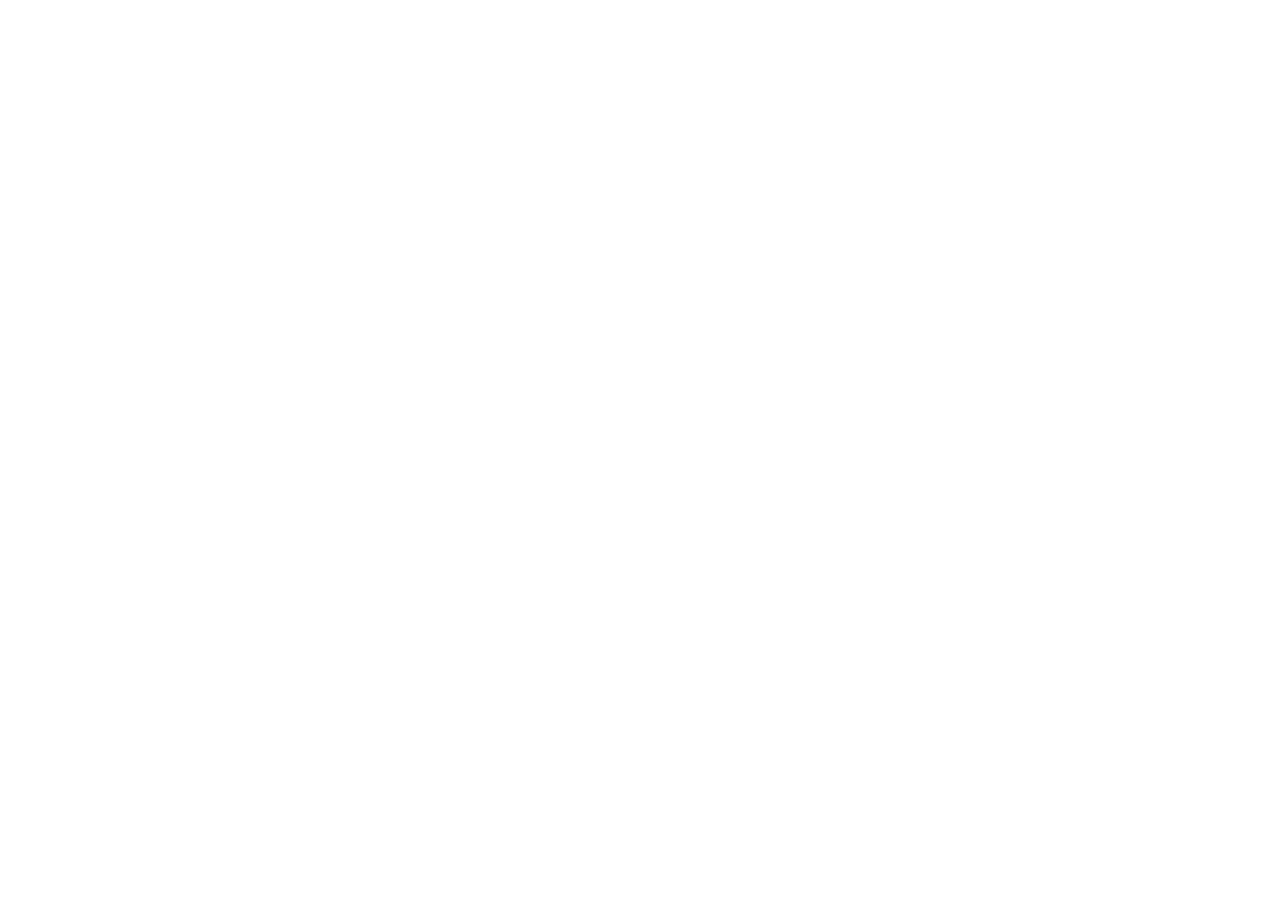
==== index.html @ f2eef537 "1st lesson" ====
<!DOCTYPE html>
<html lang="en">
  <head>
    <meta charset="UTF-8" />
    <meta name="viewport" content="width=device-width, initial-scale=1.0" />
    <title>Document</title>
    <script src="./app.js"></script>
  </head>
  <body></body>
</html>
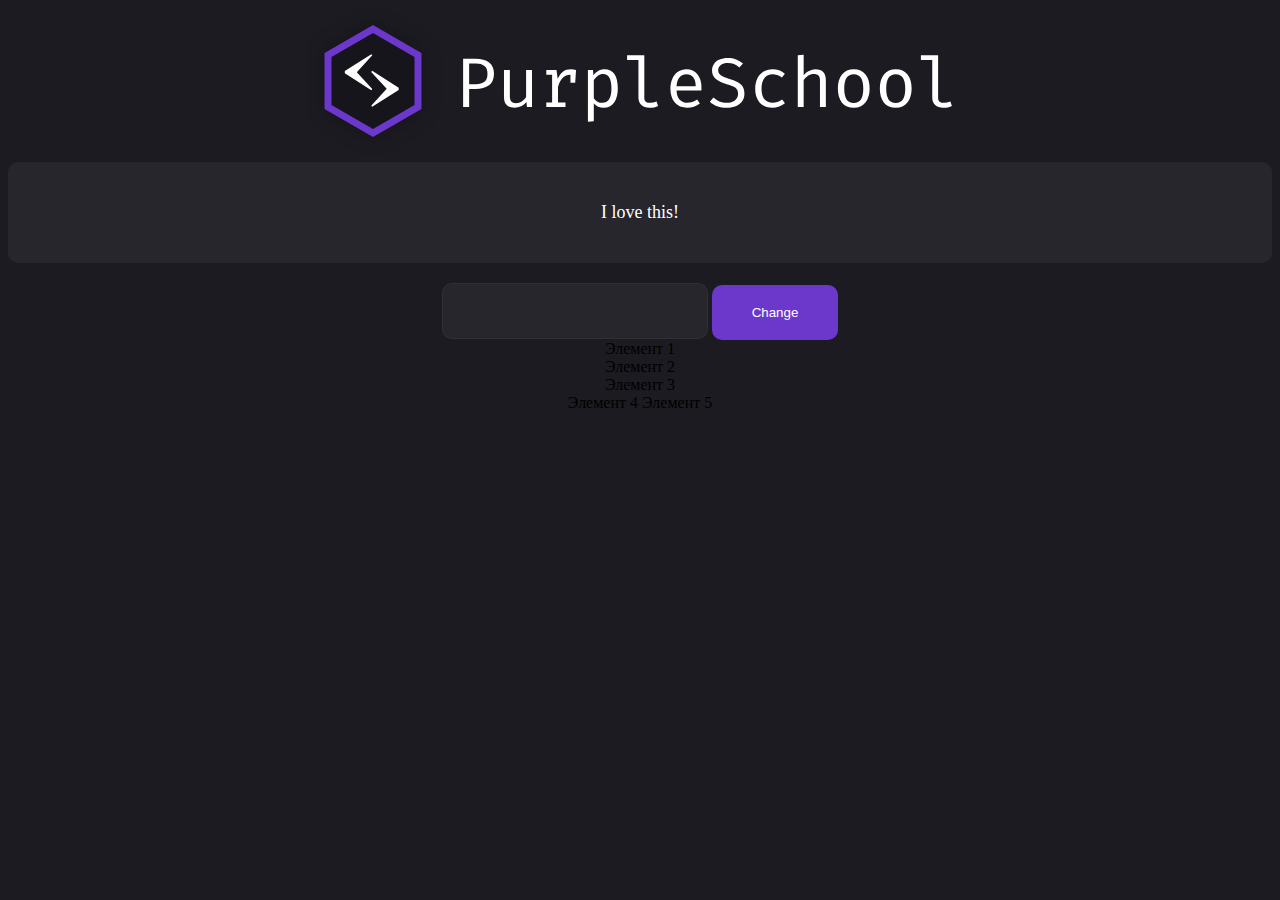
==== commit 2c256e35: "dom" ====
--- a/index.html
+++ b/index.html
@@ -2,9 +2,29 @@
 <html lang="en">
   <head>
     <meta charset="UTF-8" />
+    <meta http-equiv="X-UA-Compatible" content="IE=edge" />
     <meta name="viewport" content="width=device-width, initial-scale=1.0" />
     <title>Document</title>
+    <link rel="stylesheet" href="/styles.css" />
+  </head>
+  <body style="background-color: #1c1b21; text-align: center">
+    <img src="./logo.svg" alt="" />
+    <div class="panel">I love this!</div>
+    <input class="input" />
+    <button class="button">Change</button>
+    <div class="notification notification_hidden">Changed!</div>
+    <div class="one">
+      <span>Элемент 1</span>
+    </div>
+    <div class="one">
+      <span>Элемент 2</span>
+    </div>
+    <div id="two">Элемент 3</div>
+    <div>
+      <span user-id="4">Элемент 4</span>
+      <span user-id="5">Элемент 5</span>
+    </div>
+    <script src="./indexDom.js"></script>
     <script src="./app.js"></script>
-  </head>
-  <body></body>
+  </body>
 </html>
--- a/styles.css
+++ b/styles.css
@@ -0,0 +1,51 @@
+.panel {
+  font-size: 18px;
+  color: white;
+  background: rgba(255, 255, 255, 0.05);
+  border-radius: 10px;
+  padding: 40px;
+  margin-bottom: 20px;
+}
+
+.button {
+  display: inline-flex;
+  align-items: center;
+  justify-content: center;
+  box-sizing: border-box;
+  cursor: pointer;
+  transition: all 0.2s;
+  text-align: center;
+  border-radius: 10px;
+  background: #6c38cc;
+  color: white;
+  border: none;
+  padding: 20px 40px;
+}
+
+.button:hover {
+  background-color: #844fe6;
+}
+
+.input {
+  box-sizing: border-box;
+  padding: 15px 16px;
+  color: white;
+  border: 1px solid rgba(212, 212, 212, 0.05);
+  border-radius: 10px;
+  background: rgba(255, 255, 255, 0.05);
+  height: 56px;
+  font-size: 18px;
+  line-height: 21px;
+  outline: none;
+  box-shadow: none;
+}
+.notification {
+  font-size: 16px;
+  color: white;
+  margin: 20px;
+  display: none;
+}
+
+.notification_active {
+  display: block;
+}
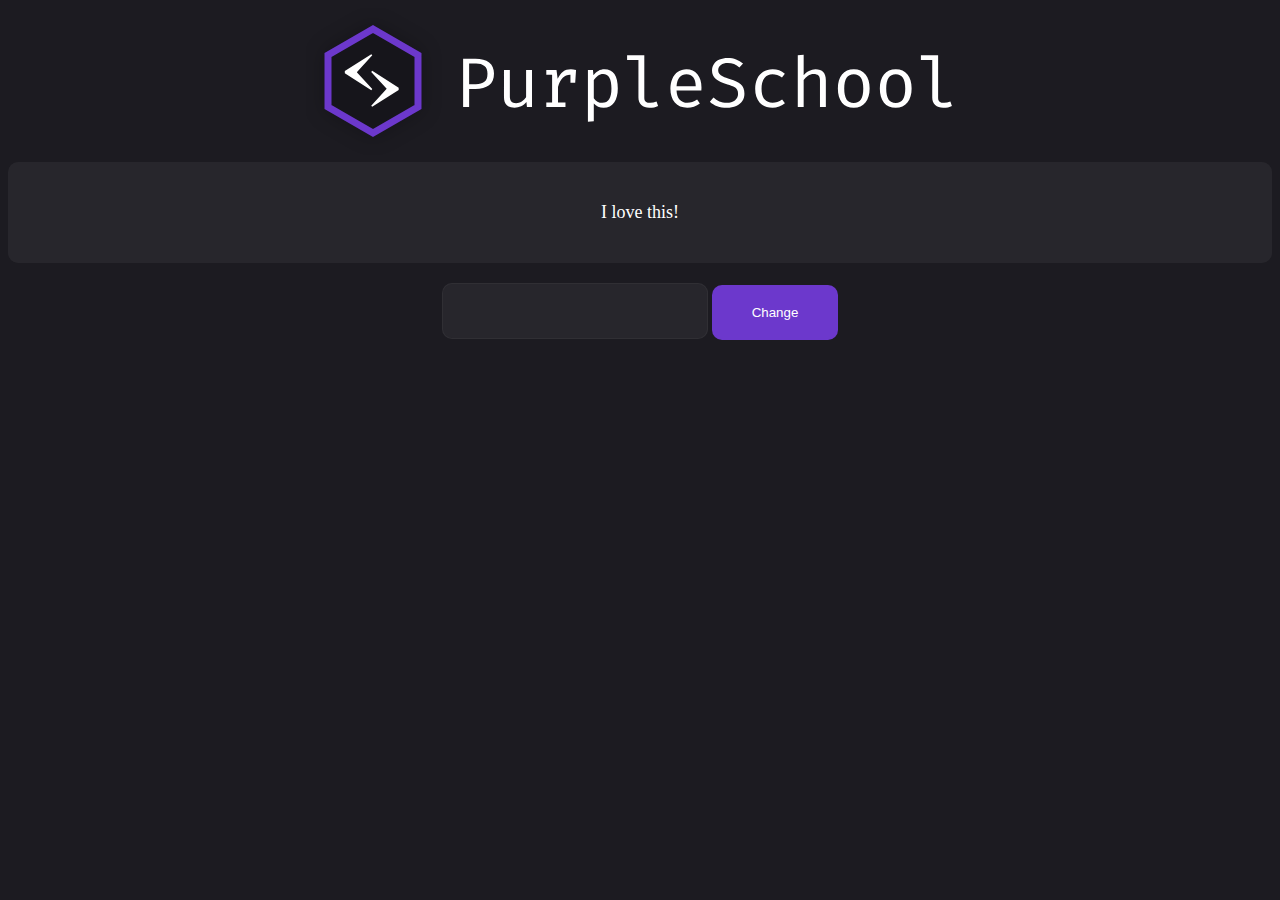
==== commit 31685fde: "dom json" ====
--- a/index.html
+++ b/index.html
@@ -10,20 +10,10 @@
   <body style="background-color: #1c1b21; text-align: center">
     <img src="./logo.svg" alt="" />
     <div class="panel">I love this!</div>
-    <input class="input" />
-    <button class="button">Change</button>
+    <input class="input" onkeydown="inputChanged(event)" />
+    <button class="button" onclick="submitForm()">Change</button>
     <div class="notification notification_hidden">Changed!</div>
-    <div class="one">
-      <span>Элемент 1</span>
-    </div>
-    <div class="one">
-      <span>Элемент 2</span>
-    </div>
-    <div id="two">Элемент 3</div>
-    <div>
-      <span user-id="4">Элемент 4</span>
-      <span user-id="5">Элемент 5</span>
-    </div>
+    <div class="test"></div>
     <script src="./indexDom.js"></script>
     <script src="./app.js"></script>
   </body>
